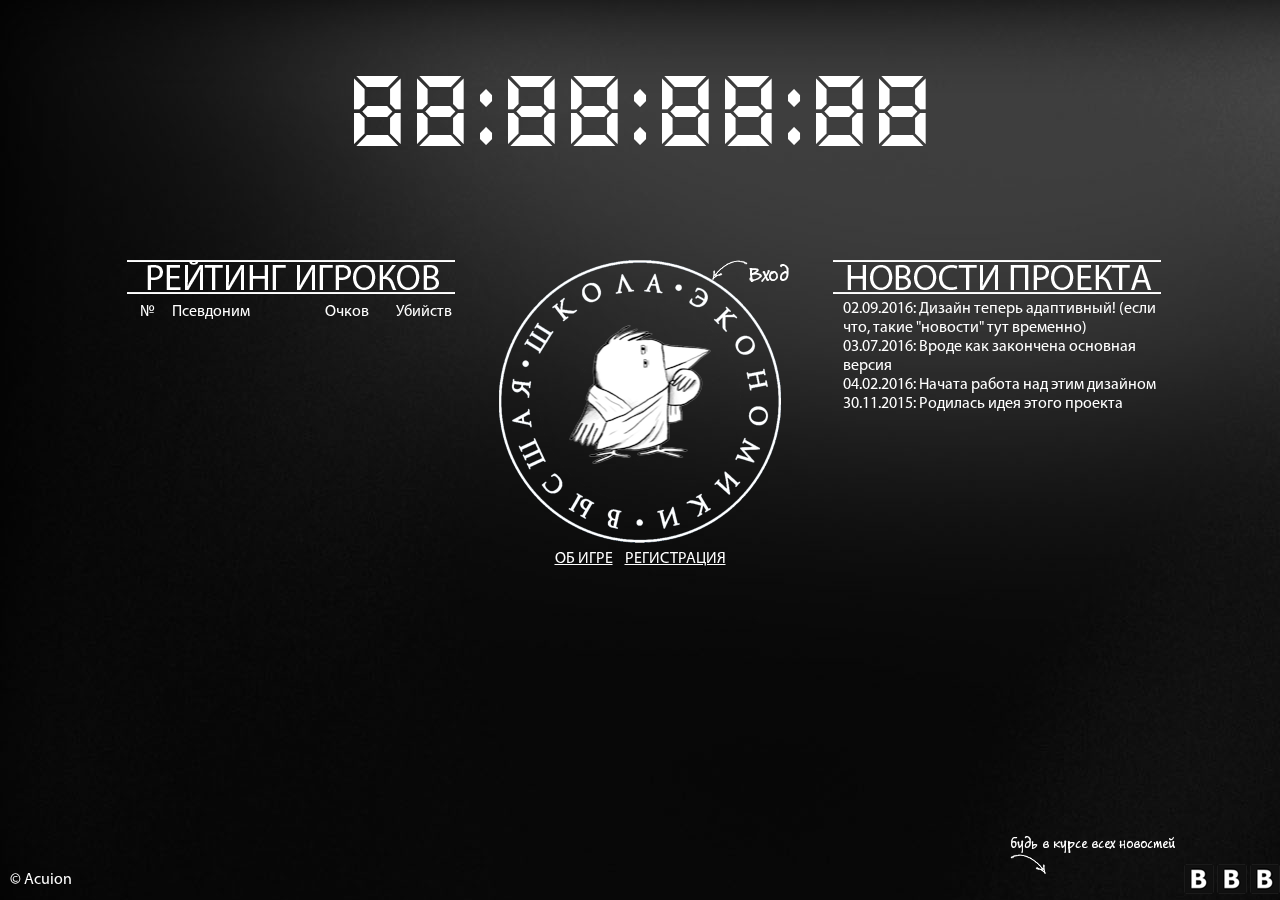
==== index.html @ 0cb7a683 "правка trim и ФИ->ФИО" ====
<html>
<head>
    <meta charset="utf-8">
    <meta id="viewport" name="viewport" content="width=device-width, user-scalable=no">
    <link rel="stylesheet" type="text/css" href="styles/style.css">
    <link rel="stylesheet" type="text/css" media="all and (max-width: 1106px)" href="styles/tiny.css">
    <link rel="stylesheet" type="text/css" media="all and (min-width: 1107px)" href="styles/wide.css">
    <script src="extraJs/jquery/jquery-2.1.4.min.js"></script>
    <script src="extraJs/jquery/jquery.rotate.js"></script>
    <script src="https://vk.com/js/api/openapi.js"></script>
    <script src="killer.js"></script>
    <script src="extraJs/progressbar.min.js"></script>
    <script src="https://www.google.com/recaptcha/api.js"></script>
</head>
<body>
    <div id="main-div">
        <div id="timer-div">
            <div id="timer">
                88:88:88:88
            </div>
            <div class="color4E" id="backg-timer">
                88:88:88:88
            </div>
        </div>
        <div id="hello-page">
            <div class="inrow" id="leader-left">
                <img src="images/Leaderboard.png">
                <table width="330" style="margin-left: 20px">
                    <tr><td width="30px">№</td><td width="160px">Псевдоним</td><td width="70px">Очков</td><td width="70px">Убийств</td></tr>
                </table>
                <div id="leaderboard">
                    <table id="leaderboard-table" width="330" style="margin-left: 20px">
                    </table>
                </div>
            </div>
            
            <div  class="inrow" id="logo-center">
                <div class="buxton font23px" id="enter-hint">
                    <img src="images/pointer.png">Вход
                </div>
                <img src="images/logo.png" id="logo" style="pointer-events:none;">
                <div class="reg-hint buxton" id="return-hint">
                    <img class="flip-vertical" src="images/pointer.png">на главную
                </div>
                <a id="inside-logo-link" class="clickable" onclick="LKEnter();"><img src="images/InsideLogo.png" class="center-absolute" id="inside-logo"></a>
                <div>
                    <div class="center-absolute" id="rules-wrapper">
                        <h3 style="text-align: center">HSE.KILLER</h3>
                        <p>1) Пункт правил под номером один, много какого-то текстаМного какого-то текстаМного какого-то текста</p>
                        <p>2) Пункт правил под номером дваа, много какого-то текстаМного какого-то текстаМного какого-то текста</p>
                        <p>3) Пункт правил под номером три, много какого-то текстаМного какого-то текстаМного какого-то текста</p>
                        <p>4) Пункт правил под номером четыре! Много какого-то текстаМного какого-то текстаМного какого-то текста Много какого-то текстаМного какого-то текстаМного какого-то текста</p>
                        <p>5) Пункт правил под номером пять... Много какого-то текстаМного какого-то текстаМного какого-то текста</p>
                        <p>5) Пункт правил под номером пять... Много какого-то текстаМного какого-то текстаМного какого-то текста</p>
                        <p>5) Пункт правил под номером пять... Много какого-то текстаМного какого-то текстаМного какого-то текста</p>
                        <p>5) Пункт правил под номером пять... Много какого-то текстаМного какого-то текстаМного какого-то текста</p>
                        <p>5) Пункт правил под номером пять... Много какого-то текстаМного какого-то текстаМного какого-то текста</p>
                        <p>5) Пункт правил под номером пять... Много какого-то текстаМного какого-то текстаМного какого-то текста</p>
                        <p>5) Пункт правил под номером пять... Много какого-то текстаМного какого-то текстаМного какого-то текста</p>
                        <p>5) Пункт правил под номером пять... Много какого-то текстаМного какого-то текстаМного какого-то текста</p>
                        <p>5) Пункт правил под номером пять... Много какого-то текстаМного какого-то текстаМного какого-то текста</p>
                        <p>5) Пункт правил под номером пять... Много какого-то текстаМного какого-то текстаМного какого-то текста</p>
                    </div>
                    <div class="center-absolute" id="back-from-rules"><a href="#main">НАЗАД</a></div>
                </div>
                    
                <div class="center-absolute" id="registr">
                    <div class="center-absolute" id="reg-back">
                        <a href="#main">НАЗАД</a>
                    </div>
                    <form>
                        <div id="reglabel"><h3 id="reglabel-text">РЕГИСТРАЦИЯ НА ИГРУ</h3></div>
                        <div><span onclick="$('#reg-1').focus()" class="reg-header">Логин в LMS</span></div>
                        <input type="text" name="loginlms" class="reg-field form-field buxton" id="reg-1" placeholder="Необходим для получения ФИО">
                            <div class="reg-hint buxton font15px" id="reg-hint-1">
                                <img class="reg-hint-pic" id="reg-hint-1-pic" src="images/pointer.png">
                                Данные для входа в LMS нужны для единоразового забора системой гарантированно верных имени и фамилии, а также чтобы не допустить повторной регистрации
                            </div>
                        <div><span onclick="$('#reg-2').focus()" class="reg-header">Пароль в LMS</span></div>
                        <input type="password" name="passwordlms" class="reg-field form-field buxton" id="reg-2" placeholder="Мы не храним ваши пароли!">
                            <div class="reg-hint buxton font15px" id="reg-hint-2">
                                <img class="reg-hint-pic flip-horisontal flip-vertical" id="reg-hint-2-pic" src="images/pointer.png">
                                Мы не храним ваши пароли,<br>честное вышкинское!
                            </div>
                        <div><span onclick="$('#reg-3').focus()" class="reg-header">Псевдоним для таблицы рекордов</span></div>
                        <input type="text" name="anon" class="reg-field form-field buxton" id="reg-3" maxlength="14" placeholder="Требуется для сохранения интриги">
                            <div class="reg-hint buxton font15px" id="reg-hint-3">
                                <img class="reg-hint-pic flip-vertical" id="reg-hint-3-pic" src="images/pointer.png">
                                Чтобы сохранить интригу, игроки в таблице рекордов будут фигурировать под выбранными псевдонимами. Кстати, выбрать себе оскорбительный псевдоним - один из способов получить бан в нашей игре (или, что ещё хуже, мы сами выберем тебе новый ник)
                            </div>
                        <div style="margin-top: 10px">
                            <a href="javascript:void(0)" onclick="Register();">[В] ЗАРЕГИСТРИРОВАТЬСЯ</a>
                            <div class="reg-hint buxton font15px" id="reg-hint-4">
                                <img class="reg-hint-pic flip-horisontal" id="reg-hint-4-pic" src="images/pointer.png">
                                Авторизация VK необходима для возможности быстрой связи с игроками, получения уведомлений и упрощённого входа в личный кабинет
                            </div>
                        </div>
                    </form>
                </div>
                
                <div style="margin-top: 7px;" id="about-game">
                    <a href="#about">ОБ ИГРЕ</a><font style="text-decoration: none;">&nbsp;&nbsp;&nbsp;&nbsp;</font><a href="#registration">РЕГИСТРАЦИЯ</a>
                </div>
            </div>
            
            <div class="inrow" id="news-right">
                <img src="images/ProjectNews.png">
                <div id="text330" style="margin-left: 20px">
                02.09.2016: Дизайн теперь адаптивный! (если что, такие "новости" тут временно)<br>
                03.07.2016: Вроде как закончена основная версия<br>
                04.02.2016: Начата работа над этим дизайном<br>
                30.11.2015: Родилась идея этого проекта
                </div>
            </div>
        </div>
        <div id="lk-page"><!-- вторая страница -->
            <img src="images/lk.png" class="center-absolute wide-mode-pic pers-logo">
            <img src="images/lk_small.png" class="center-absolute tiny-mode-pic pers-logo">
            <div id="pers-name">
                <div class="pers-name-part" id="pers-name-part-left">
                Иванов Иван
                </div>
                <div class="pers-name-part" id="pers-name-part-center">
                /
                </div>
                <div class="pers-name-part" id="pers-name-part-right">
                Some nickname 
                </div>
            </div>

            <div class="inrow" id="victim-left">
                <form>
                    <span class="reg-header">ФИО цели</span>
                    <div>
                        <input type="text" name="name" id="victim-name" class="victim-field form-field buxton" value="" readonly>
                    </div>
                    <span class="reg-header">Группа</span>
                    <div>
                        <input type="text" name="dep" id="victim-dep" class="victim-field form-field buxton" value="" readonly>
                    </div>
                    <div id="vic-secword">
                        <span class="reg-header">Секретное слово</span>
                        <div>
                            <input type="text" name="secword" class="victim-field form-field buxton" value="[нажми, чтобы увидеть]" id="vic-secword-text" readonly>
                        </div>
                    </div>
                    <span class="reg-header" onclick="$('#vic-deathword-text').focus()">Смертельное слово</span>
                    <div>
                        <input type="text" name="deathword" class="victim-field form-field buxton" id="vic-deathword-text">
                    </div>
                    <div class="buxton kill-result" id="succ-kill">
                        <img src="images/killSuccess.png" class="floatLeft">
                        <div class="kill-info">Успешное убийство! +1 очко</div>
                    </div>
                    <div class="buxton kill-result" id="fail-kill">
                        <img src="images/killFailed.png" class="floatLeft">
                        <div class="kill-info">Неверное секретное слово</div>
                    </div>
                    <div id="recap-div" class="g-recaptcha" data-callback="RecaptchaKill" data-theme="dark" data-sitekey="6LfCSiETAAAAAKRizhoIIxKoP7ge1WkJzhm_sll5"></div>
                    <div class="buxton" id="captcha-hint">
                        <img class="flip-vertical" id="captcha-hint-pic" src="images/pointer.png">
                        <a id="caphint-text">Прохождение капчи автоматически отсылает запрос на убийство</a>
                    </div>
                </form>
            </div>

            <div class="inrow" id="progress-center">
                <div id="progress-perc-info" class="buxton">
                    <div id="progress-text">Твой результат лучше чем у ?% игроков</div>
                    <img src="images/pointer.png" id="progress-pointer">
                </div>
                <div class="center-absolute score-progress" id="score-progress-bck"></div>
                <div class="center-absolute score-progress" id="score-progress"></div>
                <div class="incircle-info" id="rating-info">
                    место в рейтинге
                    <div class="progress-info font50px color4E">
                        888
                    </div>
                    <div class="progress-info font50px" id="proc-rank">
                        042
                    </div>
                </div>
                <div class="incircle-info" id="kills-info">
                    убийств
                    <div class="progress-info font40px color4E">
                        888
                    </div>
                    <div class="progress-info font40px" id="proc-kills">
                        013
                    </div>
                </div>
                <div class="incircle-info" id="score-info">
                    очков
                    <div class="progress-info font40px color4E">
                        888
                    </div>
                    <div class="progress-info font40px" id="proc-score">
                        057
                    </div>
                </div>
            </div>

            <div class="inrow" id="words-right">
                    <div id="deathword" style="margin-top: 20px">
                        <div class="underlined">Твоё смертельное слово</div>
                        <div id="deathword-text">[нажми, чтобы увидеть]</div>
                    </div>
                    <div id="secretword" style="margin-top: 20px">
                        <div class="underlined">Твоё секретное слово</div>
                        <div id="secretword-text">[нажми, чтобы увидеть]</div>
                    </div>
                    <div style="margin-top: 30px">
                        <img id="ac1" src="images/achievement.png">
                        <img id="ac2" src="images/achievement.png">
                        <img id="ac3" src="images/achievement.png">
                        <img id="ac4" src="images/achievement.png">
                        <img id="ac5" src="images/achievement.png">
                    </div>
                    <div id="achievement-hint"></div>
            </div>
        </div>
    </div>
    <div id="copyright">
        © Acuion
    </div>
    <div id="socnetw">
        <div id="sochint" class="buxton">
            будь в курсе всех новостей<img class="flip-horisontal" src="images/pointer.png">
        </div>
        <img src="images/vk.png">
        <img src="images/vk.png">
        <img src="images/vk.png">
    </div>
</body>
</html>
---- styles/style.css ----
@font-face
{
	font-family: "Quartz";
	src: url("fonts/QuartzMS.TTF");
}

@font-face
{
	font-family: "MyriadPro";
	src: url("fonts/MyriadPro.otf");/*todo: лицензии шрифтов*/
}

@font-face
{
	font-family: "BuxtonSketch";
	src: url("fonts/BuxtonSketch.ttf");
}

body
{
	overflow-x: hidden;
	margin: 0;
	font-family: "MyriadPro";
	background: #030303 url('../images/background.jpg') no-repeat;
	color: white;
	position: relative;
}

a
{
	color: white;
}

.buxton
{
	font-family: "BuxtonSketch";
}

.quartz
{
	font-family: "Quartz";
}

.flip-vertical
{
	transform: scaleY(-1);
}

.flip-horisontal
{
	transform: scaleX(-1);
}

.flip-vertical.flip-horisontal
{
	transform: scaleX(-1) scaleY(-1);
}

.font23px
{
	font-size: 23px;
}

.font15px
{
	font-size: 15px;
}

.font40px
{
	font-size: 40px;
}

.font50px
{
	font-size: 40px;
}

.floatLeft
{
	float: left;
}

.color4E
{
	color: #4E4E4E;
}

.underlined
{
	text-decoration: underline;
}

.kill-result
{
    background: #222;
    border: 1px solid #525252;
	border-radius: 2px;
    color: #fff;
    height: 74px;
    width: 300px;
	display: none;
}

.kill-info
{
	margin-top: 27px
}

.inrow
{
	display: inline-block;
	vertical-align: top;
}

#progress-perc-info
{
	width: 300px;
	position: absolute;
}

#progress-pointer
{
	position: absolute;
}

#pers-name-part-left
{
	left: calc(50% - 10px);
	transform: translate(-100%, 0);
}

#pers-name-part-center
{
	left: calc(50% - 5px);
}

#pers-name-part-right
{
	left: calc(50% + 10px);
}

.pers-name-part
{
	opacity: 0;
	text-align: center;
	position: absolute;
	pointer-events: none;
}

.incircle-info
{
	text-align: center;
	height: 285px;
	width: 130px;
	position: absolute;
	top: 145px;
	transform: translate(-50%, 0);
	pointer-events: none;
}

#score-info
{
	left: calc(50% + 45px);
}

#kills-info
{
	left: calc(50% - 45px);
}

#rating-info
{
	left: 50%;
	top: 60px;
}

.progress-info
{
	font-family: "Quartz";
	position: absolute;
	left: 50%;
	top: 15px;
	transform: translate(-50%, 0);
	text-align: center;
	width: 200px;
}

.center-absolute
{
	position: absolute;
	left: 50%;
	transform: translate(-50%, 0);
}

#progress-center
{
	opacity: 0;
	height: 300px;
	width: 285px;
	pointer-events: none;
	position: relative;
}

#words-right
{
	width: 310px;
	height: 310px;
	opacity: 0;
	display: none;
	text-align: center;
}

#victim-left
{
	width: 310px;
	height: 330px;
	opacity: 0;
	display: none;
	text-align: center;
}

.score-progress
{
	top: 18px;
	height: 250px;
	width: 250px;
	pointer-events: none;
}

.score-progress > svg {
	height: 100%;
	display: block;
}

.pers-logo
{
	opacity: 0;
	pointer-events: none;
}

#backg-timer
{
	margin-top: 40px;
	position: absolute;
	top: 0;
	z-index: -1;
}

#timer-div
{
	font-family: "Quartz";
	text-align: center;
	margin: auto;
	margin-top: 40px;
}

#text330
{
	width: 330px;
	text-align: left;
}

#lk-page
{
	position: absolute;
	left: 50%;
	transform: translate(-50%, 0);
	z-index: -1;
	text-align: center;
}

#hello-page
{
	text-align: center;
	position: absolute;
	left: 50%;
	transform: translate(-50%, 0);
}

#inside-logo
{
	top: 0;
	margin-top: 65px;
	cursor: pointer;
}

#leaderboard
{
	width: 360;
	height: 230px;
	overflow-y: auto;
	overflow-x: hidden;
}

#leader-left
{
	position: relative;	
	height: 300px;
	width: 340px;
}

#logo-center
{
	position: relative;
	height: 300px;
	width: 300px;
}

#news-right
{
	position: relative;
	height: 300px;
	width: 340px;
}

.reg-hint-pic
{
	position: absolute;
}

#main-div
{
	overflow: hidden;
}

#enter-hint
{
	position:absolute;
	margin-left: 220px;
	width: 80px;
}

#copyright
{
	position: absolute;
	bottom: 0;
	margin-bottom: 10px;
	margin-left: 10px;
}

#socnetw
{
	position: absolute;
	bottom: 0;
	right: 0;
}

#sochint
{
	position: absolute;
	right: 0;
	margin-top: -30px;
	margin-right: 70px;
	width: 200px;
}

#return-hint
{
	left: 205px;
	margin-top: -30px;
	width: 108px;
}

#rules-wrapper
{
	text-align: left;
	overflow-y: auto;
	overflow-x: hidden;
	width: 370px;
	height: 0;
	max-height: 420px;
	top: -55px;
	opacity: 0;
}

#back-from-rules
{
	text-align: center;
	display: none;
	top: 290px;
}

#registr
{
	display: none;
	opacity: 0;
	width: 400px;
	top: 0;
	opacity: 0;
}

.form-field
{
	font-size: 17px;
	line-height: 20px;
	margin-bottom: 16px;
	border-radius: 3px;
	border: none;
	border-bottom: solid 2px #c9c9c9;
	transition: border 0.3s;
	background-color: transparent;
	text-align: center;
	color: white;
}

.victim-field
{
	width: 250px;
}

.reg-field
{
	width: 5px; /*250*/
}

.reg-hint
{
	position: absolute;
	opacity: 0;
	pointer-events: none;
}

#reg-back
{
	font-size: 13px;
	top: 273px;
	opacity: 0.8;
}

#captcha-hint
{
	position: relative;
	top: -50px;
	left: 271px;
}

.reg-header
{
	font-weight: bold;
}

.ach-selected
{
	background-image: url('../images/achievementSelected.png');
}

.clickable
{
	cursor: pointer;
}

::-webkit-scrollbar {/*todo crossbrowser*/
	width: 6px;
}
::-webkit-scrollbar-button {
	width: 8px;
	height:5px;
}
::-webkit-scrollbar-track {
	background:#eee;
	border: thin solid lightgray;
	box-shadow: 0px 0px 3px #dfdfdf inset;
	border-radius:10px;
}
::-webkit-scrollbar-thumb {
	background:#999;
	border: thin solid gray;
	border-radius:10px;
}
::-webkit-scrollbar-thumb:hover {
	background:#7d7d7d;
}
---- styles/tiny.css ----
#lk-page
{
	width: 380px;
	top: 250;
}

#hello-page
{
	width: 380px;
	margin-top: 50px;
}

#logo-center
{
    margin-top: 20px;
}

#news-right
{
    margin-top: 20px;
}

#timer-div
{
	font-size: 60px;
	width: 380px;
}

#backg-timer
{
	width: 380px;
}

.form-field::-webkit-input-placeholder       {opacity: 1; transition: opacity 0.3s ease;}
.form-field::-moz-placeholder                {opacity: 1; transition: opacity 0.3s ease;}
.form-field:-moz-placeholder                 {opacity: 1; transition: opacity 0.3s ease;}
.form-field:-ms-input-placeholder            {opacity: 1; transition: opacity 0.3s ease;}
.form-field:focus::-webkit-input-placeholder {opacity: 0; transition: opacity 0.3s ease;}
.form-field:focus::-moz-placeholder          {opacity: 0; transition: opacity 0.3s ease;}
.form-field:focus:-moz-placeholder           {opacity: 0; transition: opacity 0.3s ease;}
.form-field:focus:-ms-input-placeholder      {opacity: 0; transition: opacity 0.3s ease;}

#reg-hint-1
{
	display: none;
}

#reg-hint-2
{
	display: none;
}

#reg-hint-3
{
	display: none;
}

#reg-hint-4
{
	right: 80px;
	top: 290px;
	width: 210px;
}

#reg-hint-4-pic
{
	right: 185px;
	top: -15px;
	transform: scaleX(-1) rotate(130deg);
}

.pers-name-part
{
	font-size: 24px;
}

.wide-mode-pic
{
	display: none;
}

.tiny-mode-pic
{
	display: block;
}

#progress-perc-info
{
	top: -5px;
	left: 0px;
}

#progress-pointer
{
	top: 30px;
	left: 219px;
	transform: scaleX(-1) rotate(-70deg);
}

.pers-logo
{
	top: -200px;
}

.pers-name-part
{
	top: -60px;
}

#progress-center
{
	margin-top: 15px;
	margin-bottom: -10px;
}

#captcha-hint
{
	position: relative;
	top: -70px;
	left: 24px;
	color: black;
}

#captcha-hint-pic
{
	position: relative;
	top: 3px;
	left: 3px;
}

#words-right
{
	height: 400px;
}
---- styles/wide.css ----
#lk-page
{
	width: 1100px;
	top: 300;
}

#hello-page
{
	width: 1100px;
	margin-top: 100px;
	height: 320px;
}

#leader-left
{
    margin-right: 30px;
}

#news-right
{
    margin-left: 30px;
}

#timer-div
{
	font-size: 100px;
	width: 1100px;
}

#backg-timer
{
	width: 1100px;
}

.form-field::-webkit-input-placeholder       {opacity: 0;}
.form-field::-moz-placeholder                {opacity: 0;}
.form-field:-moz-placeholder                 {opacity: 0;}
.form-field:-ms-input-placeholder            {opacity: 0;}

#reg-hint-1
{
	right: -175px;
	top: 80px;
	width: 210px;
}

#reg-hint-2
{
	width: 200px;
	left: -130px;
	top: 160px;
}

#reg-hint-3
{
	width: 230px;
	right: -195px;
	top: 120px;
}

#reg-hint-4
{
	left: -140px;
	top: 210px;
	width: 210px;
}

#reg-hint-1-pic
{
	left: -31px;
}

#reg-hint-2-pic
{
	right: 4px;
	top: 0px;
}

#reg-hint-3-pic
{
	left: -31px;
	top: 100px;
}

#reg-hint-4-pic
{
	right: -40px;
	top: 20px;
}

.pers-name-part
{
	font-size: 40px;
}

.wide-mode-pic
{
	display: block;
}

.tiny-mode-pic
{
	display: none;
}

#progress-perc-info
{
	top: 3px;
	left: 200px;
}

#progress-pointer
{
	top: 0px;
	left: -20px;
}

.pers-logo
{
	top: -250px;
}

.pers-name-part
{
	top: -110px;
}

#words-right
{
	margin-top: 10px;
}
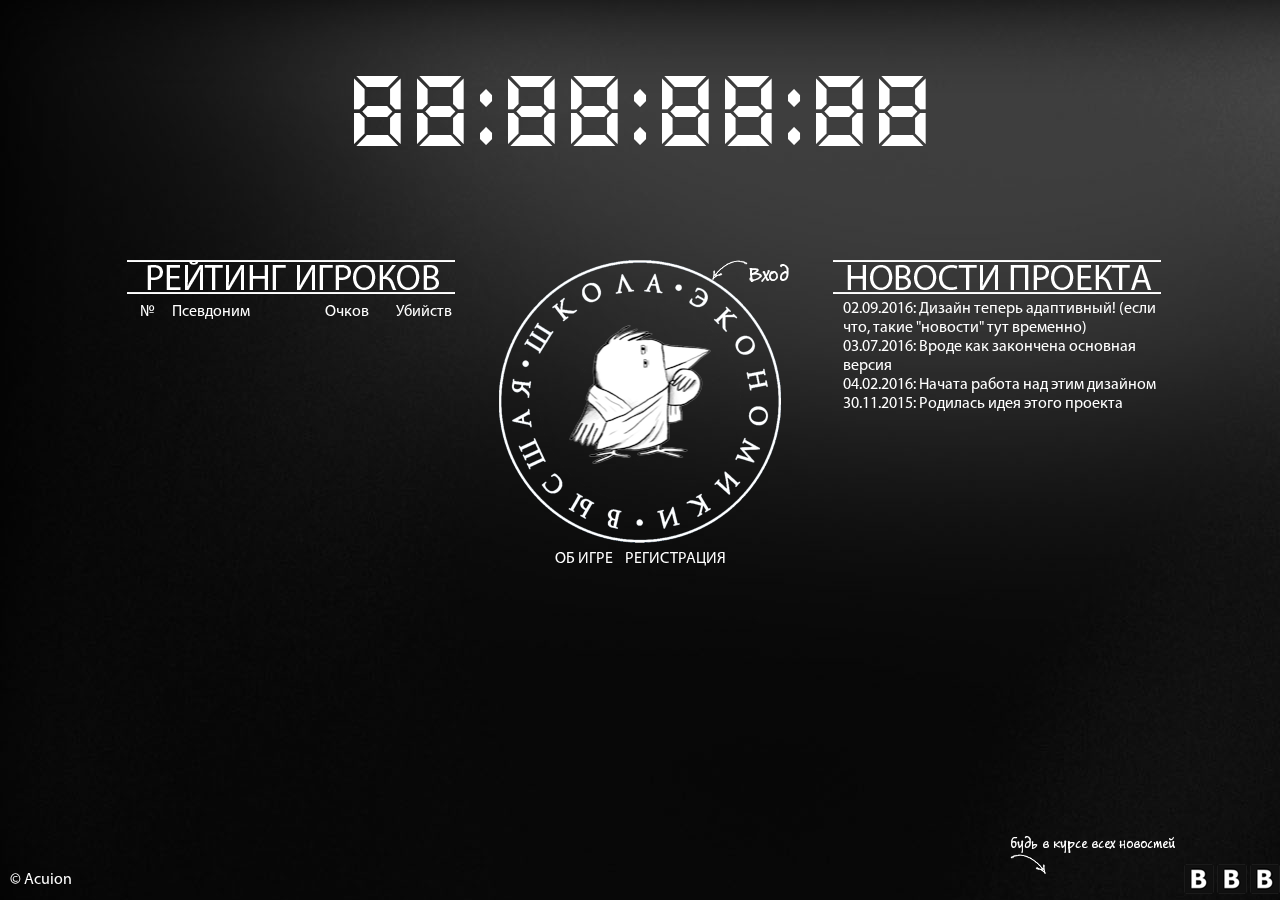
==== commit df168003: "Стабилизация версии" ====
--- a/index.html
+++ b/index.html
@@ -43,7 +43,7 @@
                 <div class="reg-hint buxton" id="return-hint">
                     <img class="flip-vertical" src="images/pointer.png">на главную
                 </div>
-                <a id="inside-logo-link" class="clickable" onclick="LKEnter();"><img src="images/InsideLogo.png" class="center-absolute" id="inside-logo"></a>
+                <a id="inside-logo-link" class="clickable" onclick="LoginIntoLK();"><img src="images/InsideLogo.png" class="center-absolute" id="inside-logo"></a>
                 <div>
                     <div class="center-absolute" id="rules-wrapper">
                         <h3 style="text-align: center">HSE.KILLER</h3>
@@ -62,12 +62,12 @@
                         <p>5) Пункт правил под номером пять... Много какого-то текстаМного какого-то текстаМного какого-то текста</p>
                         <p>5) Пункт правил под номером пять... Много какого-то текстаМного какого-то текстаМного какого-то текста</p>
                     </div>
-                    <div class="center-absolute" id="back-from-rules"><a href="#main">НАЗАД</a></div>
+                    <div class="center-absolute" id="back-from-rules"><a onclick="ToggleRules()">НАЗАД</a></div>
                 </div>
                     
                 <div class="center-absolute" id="registr">
                     <div class="center-absolute" id="reg-back">
-                        <a href="#main">НАЗАД</a>
+                        <a onclick="ToggleRegister()">НАЗАД</a>
                     </div>
                     <form>
                         <div id="reglabel"><h3 id="reglabel-text">РЕГИСТРАЦИЯ НА ИГРУ</h3></div>
@@ -100,7 +100,7 @@
                 </div>
                 
                 <div style="margin-top: 7px;" id="about-game">
-                    <a href="#about">ОБ ИГРЕ</a><font style="text-decoration: none;">&nbsp;&nbsp;&nbsp;&nbsp;</font><a href="#registration">РЕГИСТРАЦИЯ</a>
+                    <a onclick="ToggleRules()">ОБ ИГРЕ</a><font style="text-decoration: none;">&nbsp;&nbsp;&nbsp;&nbsp;</font><a onclick="ToggleRegister()">РЕГИСТРАЦИЯ</a>
                 </div>
             </div>
             
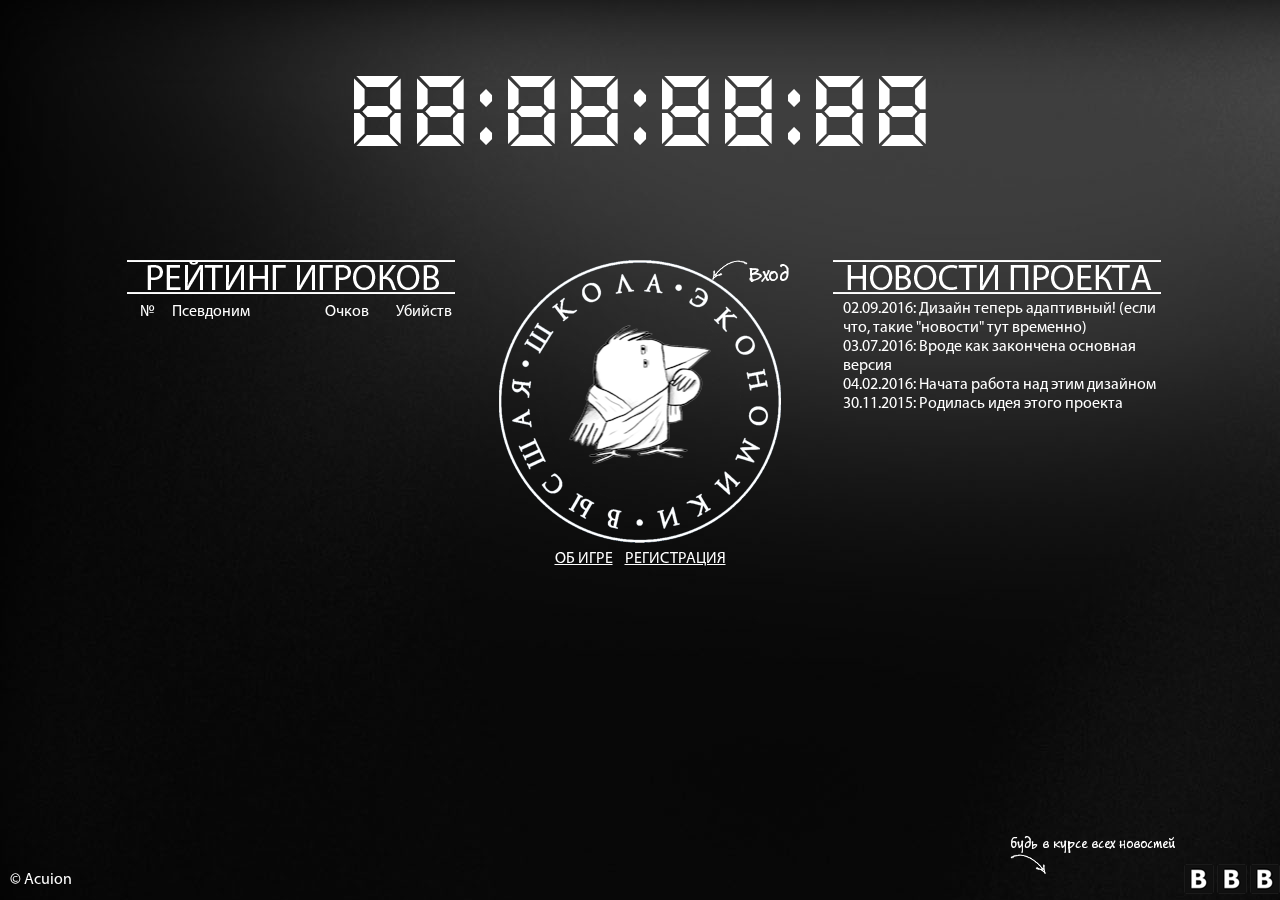
==== commit 7151daf9: "Исправлена подстветка ссылок" ====
--- a/index.html
+++ b/index.html
@@ -62,12 +62,12 @@
                         <p>5) Пункт правил под номером пять... Много какого-то текстаМного какого-то текстаМного какого-то текста</p>
                         <p>5) Пункт правил под номером пять... Много какого-то текстаМного какого-то текстаМного какого-то текста</p>
                     </div>
-                    <div class="center-absolute" id="back-from-rules"><a onclick="ToggleRules()">НАЗАД</a></div>
+                    <div class="center-absolute" id="back-from-rules"><a href="javascript:void(0)" onclick="ToggleRules()">НАЗАД</a></div>
                 </div>
                     
                 <div class="center-absolute" id="registr">
                     <div class="center-absolute" id="reg-back">
-                        <a onclick="ToggleRegister()">НАЗАД</a>
+                        <a href="javascript:void(0)" onclick="ToggleRegister()">НАЗАД</a>
                     </div>
                     <form>
                         <div id="reglabel"><h3 id="reglabel-text">РЕГИСТРАЦИЯ НА ИГРУ</h3></div>
@@ -100,7 +100,7 @@
                 </div>
                 
                 <div style="margin-top: 7px;" id="about-game">
-                    <a onclick="ToggleRules()">ОБ ИГРЕ</a><font style="text-decoration: none;">&nbsp;&nbsp;&nbsp;&nbsp;</font><a onclick="ToggleRegister()">РЕГИСТРАЦИЯ</a>
+                    <a href="javascript:void(0)" onclick="ToggleRules()">ОБ ИГРЕ</a><font style="text-decoration: none;">&nbsp;&nbsp;&nbsp;&nbsp;</font><a href="javascript:void(0)" onclick="ToggleRegister()">РЕГИСТРАЦИЯ</a>
                 </div>
             </div>
             
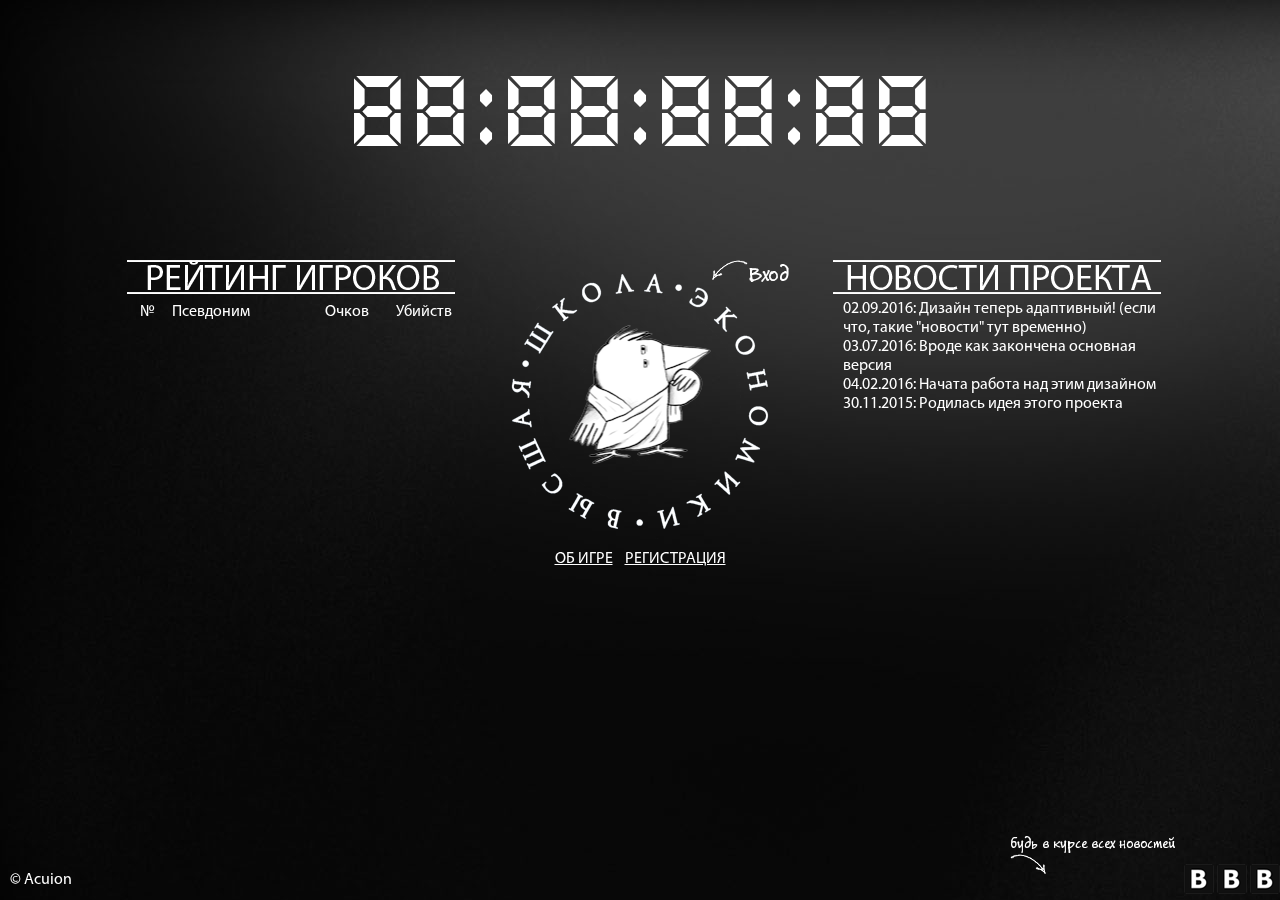
==== commit 15ea007a: "Добавлен индикатор загрузки, он прекрасен" ====
--- a/index.html
+++ b/index.html
@@ -9,7 +9,10 @@
     <script src="extraJs/jquery/jquery-2.1.4.min.js"></script>
     <script src="extraJs/jquery/jquery.rotate.js"></script>
     <script src="https://vk.com/js/api/openapi.js"></script>
-    <script src="killer.js"></script>
+    <script src="js/mainPage.js"></script>
+	<script src="js/persCab.js"></script>
+    <script src="js/loading.js"></script>
+	<script src="js/misc.js"></script>
     <script src="extraJs/progressbar.min.js"></script>
     <script src="https://www.google.com/recaptcha/api.js"></script>
 </head>
@@ -40,6 +43,7 @@
                     <img src="images/pointer.png">Вход
                 </div>
                 <img src="images/logo.png" id="logo" style="pointer-events:none;">
+                <div class="loading-bar" id="loading-bar"></div>
                 <div class="reg-hint buxton" id="return-hint">
                     <img class="flip-vertical" src="images/pointer.png">на главную
                 </div>
@@ -157,7 +161,7 @@
                         <img src="images/killFailed.png" class="floatLeft">
                         <div class="kill-info">Неверное секретное слово</div>
                     </div>
-                    <div id="recap-div" class="g-recaptcha" data-callback="RecaptchaKill" data-theme="dark" data-sitekey="6LfCSiETAAAAAKRizhoIIxKoP7ge1WkJzhm_sll5"></div>
+                    <div id="recap-div" class="g-recaptcha" data-callback="RecaptchaCallbackKillRequest" data-theme="dark" data-sitekey="6LfCSiETAAAAAKRizhoIIxKoP7ge1WkJzhm_sll5"></div>
                     <div class="buxton" id="captcha-hint">
                         <img class="flip-vertical" id="captcha-hint-pic" src="images/pointer.png">
                         <a id="caphint-text">Прохождение капчи автоматически отсылает запрос на убийство</a>
--- a/styles/style.css
+++ b/styles/style.css
@@ -470,4 +470,33 @@
 }
 ::-webkit-scrollbar-thumb:hover {
 	background:#7d7d7d;
-}			+}			
+
+/*lb*/
+@keyframes rotating-loading-bar
+{
+	from
+	{
+		transform: translate(-50%, 0) rotate(0deg);
+	}
+	to
+	{
+		transform: translate(-50%, 0) rotate(360deg);
+	}
+}
+
+.loading-bar
+{
+	position: absolute;
+	left: 50%;
+	animation: rotating-loading-bar 2s linear infinite;
+	top: 1px;
+	height: 280px;
+	width: 280px;
+	pointer-events: none;
+}
+
+.loading-bar > svg {
+	height: 100%;
+	display: block;
+}
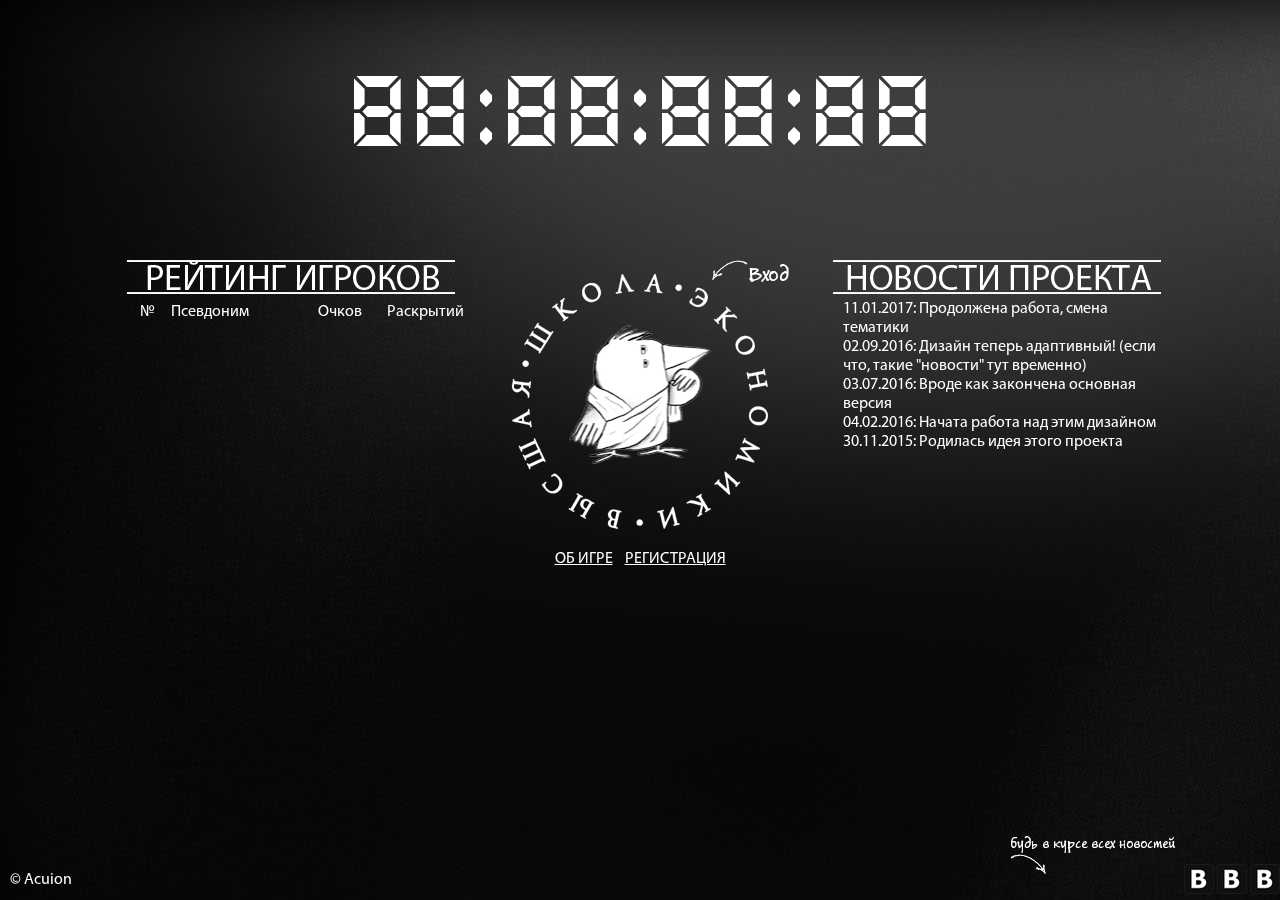
==== commit 34978652: "Смена сеттинга" ====
--- a/index.html
+++ b/index.html
@@ -30,7 +30,7 @@
             <div class="inrow" id="leader-left">
                 <img src="images/Leaderboard.png">
                 <table width="330" style="margin-left: 20px">
-                    <tr><td width="30px">№</td><td width="160px">Псевдоним</td><td width="70px">Очков</td><td width="70px">Убийств</td></tr>
+                    <tr><td width="30px">№</td><td width="160px">Псевдоним</td><td width="70px">Очков</td><td width="70px">Раскрытий</td></tr>
                 </table>
                 <div id="leaderboard">
                     <table id="leaderboard-table" width="330" style="margin-left: 20px">
@@ -50,7 +50,7 @@
                 <a id="inside-logo-link" class="clickable" onclick="LoginIntoLK();"><img src="images/InsideLogo.png" class="center-absolute" id="inside-logo"></a>
                 <div>
                     <div class="center-absolute" id="rules-wrapper">
-                        <h3 style="text-align: center">HSE.KILLER</h3>
+                        <h3 style="text-align: center">HSE.?</h3>
                         <p>1) Пункт правил под номером один, много какого-то текстаМного какого-то текстаМного какого-то текста</p>
                         <p>2) Пункт правил под номером дваа, много какого-то текстаМного какого-то текстаМного какого-то текста</p>
                         <p>3) Пункт правил под номером три, много какого-то текстаМного какого-то текстаМного какого-то текста</p>
@@ -111,6 +111,7 @@
             <div class="inrow" id="news-right">
                 <img src="images/ProjectNews.png">
                 <div id="text330" style="margin-left: 20px">
+                11.01.2017: Продолжена работа, смена тематики<br>
                 02.09.2016: Дизайн теперь адаптивный! (если что, такие "новости" тут временно)<br>
                 03.07.2016: Вроде как закончена основная версия<br>
                 04.02.2016: Начата работа над этим дизайном<br>
@@ -144,27 +145,27 @@
                         <input type="text" name="dep" id="victim-dep" class="victim-field form-field buxton" value="" readonly>
                     </div>
                     <div id="vic-secword">
-                        <span class="reg-header">Секретное слово</span>
+                        <span class="reg-header">Позывной</span>
                         <div>
                             <input type="text" name="secword" class="victim-field form-field buxton" value="[нажми, чтобы увидеть]" id="vic-secword-text" readonly>
                         </div>
                     </div>
-                    <span class="reg-header" onclick="$('#vic-deathword-text').focus()">Смертельное слово</span>
+                    <span class="reg-header" onclick="$('#vic-deathword-text').focus()">Шифровка</span>
                     <div>
                         <input type="text" name="deathword" class="victim-field form-field buxton" id="vic-deathword-text">
                     </div>
                     <div class="buxton kill-result" id="succ-kill">
                         <img src="images/killSuccess.png" class="floatLeft">
-                        <div class="kill-info">Успешное убийство! +1 очко</div>
+                        <div class="kill-info">Успешное раскрытие! +? очков</div>
                     </div>
                     <div class="buxton kill-result" id="fail-kill">
                         <img src="images/killFailed.png" class="floatLeft">
-                        <div class="kill-info">Неверное секретное слово</div>
+                        <div class="kill-info">Неверная шифровка</div>
                     </div>
                     <div id="recap-div" class="g-recaptcha" data-callback="RecaptchaCallbackKillRequest" data-theme="dark" data-sitekey="6LfCSiETAAAAAKRizhoIIxKoP7ge1WkJzhm_sll5"></div>
                     <div class="buxton" id="captcha-hint">
                         <img class="flip-vertical" id="captcha-hint-pic" src="images/pointer.png">
-                        <a id="caphint-text">Прохождение капчи автоматически отсылает запрос на убийство</a>
+                        <a id="caphint-text">Прохождение капчи автоматически отсылает запрос на раскрытие</a>
                     </div>
                 </form>
             </div>
@@ -207,11 +208,11 @@
 
             <div class="inrow" id="words-right">
                     <div id="deathword" style="margin-top: 20px">
-                        <div class="underlined">Твоё смертельное слово</div>
+                        <div class="underlined">Твоя шифровка</div>
                         <div id="deathword-text">[нажми, чтобы увидеть]</div>
                     </div>
                     <div id="secretword" style="margin-top: 20px">
-                        <div class="underlined">Твоё секретное слово</div>
+                        <div class="underlined">Твой позывной</div>
                         <div id="secretword-text">[нажми, чтобы увидеть]</div>
                     </div>
                     <div style="margin-top: 30px">
